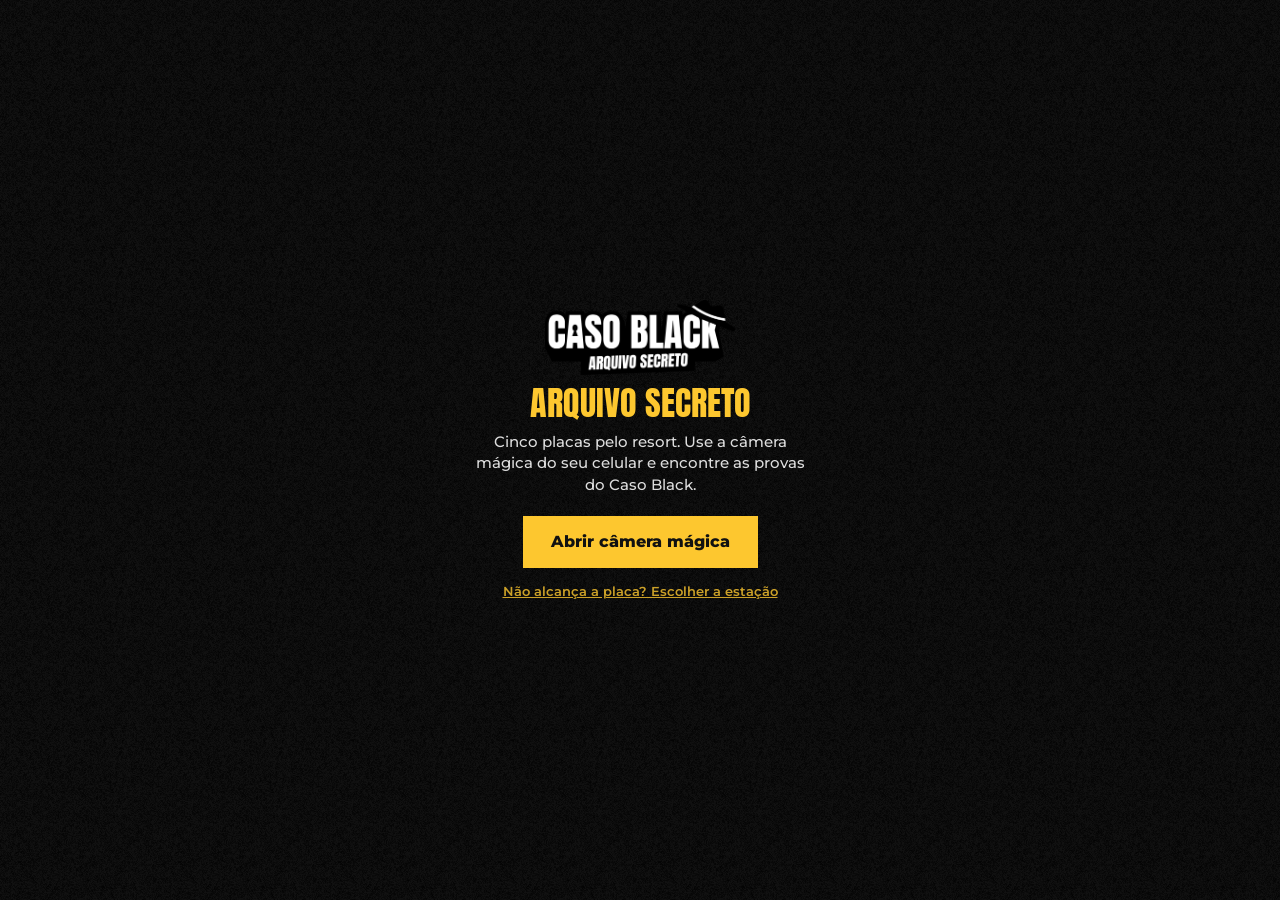
==== ar8w/index.html @ 34181652 "Legendas: falas em dupla Lucas e Cacá (abertura e estações) Co-Authored-By: Claude Opus 5.5 <noreply" ====
<!doctype html>
<html lang="pt-BR">
<head>
<meta charset="utf-8">
<meta name="viewport" content="width=device-width,initial-scale=1,viewport-fit=cover,user-scalable=no">
<title>Caso Black · Câmera mágica</title>
<link rel="preconnect" href="https://fonts.googleapis.com">
<link href="https://fonts.googleapis.com/css2?family=Anton&family=Caveat:wght@600;700&family=Courier+Prime:wght@400;700&family=Montserrat:wght@500;600;700;800&display=swap" rel="stylesheet">
<script type="importmap">{"imports":{"three":"./vendor/three.module.min.js"}}</script>
<link rel="stylesheet" href="./jogo.css?v=25">
<style>
html,body{margin:0;height:100%;overflow:hidden;background:#111;color:#fff;font-family:Montserrat,sans-serif;overscroll-behavior:none}
#camera{position:fixed;inset:0;width:100vw;height:100vh;display:block}
#css3d{position:fixed;inset:0;z-index:5;pointer-events:none;overflow:hidden} /* FullWindowCanvas move o canvas pro fim do body */#css3d .e1{pointer-events:auto}
#inicio,#erro{position:fixed;inset:0;z-index:20;display:grid;place-items:center;padding:24px;background:#111 url(../assets/ruido.webp);text-align:center}
#inicio[hidden],#erro[hidden],[hidden]{display:none!important}
.caixa{max-width:340px}.caixa img{width:190px;margin:0 auto 10px;display:block}
.caixa h1{font:400 34px/1.05 Anton,sans-serif;color:#fdc72f;text-transform:uppercase;margin:0 0 10px}
.caixa p{font:500 15px/1.45 Montserrat,sans-serif;margin:0 0 20px;color:#ddd}
#abrir,#erro button{min-height:52px;padding:0 28px;border:0;background:#fdc72f;color:#111;font:800 16px Montserrat,sans-serif;cursor:pointer}
#abrir:disabled{opacity:.6}
#status{position:fixed;left:50%;top:calc(14px + env(safe-area-inset-top));transform:translateX(-50%);z-index:10;background:#111d;color:#fdc72f;font:700 14px 'Courier Prime',monospace;padding:10px 14px;max-width:calc(100% - 200px);text-align:center}
#limitado{position:fixed;right:12px;top:calc(62px + env(safe-area-inset-top));z-index:10;background:#c8102e;color:#fff;font:700 11px Montserrat;padding:5px 8px}
#credito{position:fixed;left:0;right:0;bottom:calc(6px + env(safe-area-inset-bottom));z-index:10;text-align:center;font:600 10px Montserrat,sans-serif;color:#fffb;text-shadow:0 1px 2px #000}
#credito a{color:inherit}
#debug{position:fixed;left:8px;bottom:calc(24px + env(safe-area-inset-bottom));z-index:10;font:700 11px monospace;color:#0f0;text-shadow:0 1px 2px #000}
</style>
</head>
<body>
<canvas id="camera"></canvas>
<div id="css3d"></div>
<div id="status" hidden></div>
<div id="limitado" hidden>Mexa o celular devagar</div>
<section id="inicio"><div class="caixa">
  <img src="../assets/cb-logo.png" alt="Caso Black">
  <h1>Arquivo secreto</h1>
  <p>Cinco placas pelo resort. Use a câmera mágica do seu celular e encontre as provas do Caso Black.</p>
  <button id="abrir" disabled>Carregando…</button>
  <button class="sem-mira link">Não alcança a placa? Escolher a estação</button>
</div></section>
<section id="erro" hidden><div class="caixa"><h1>Ops</h1><p></p><button onclick="location.reload()">Recarregar</button></div></section>
<div id="credito">AR por 8th Wall · Niantic Spatial · <a href="./xr/LICENSE" target="_blank">licença</a></div>
<div id="debug"></div>
<div id="demo-palco" hidden></div>
<div id="fala-espera"><div id="balao" hidden role="status" aria-live="polite"><img id="beRetrato" src="../assets/be-cabeca.png" alt="Bê" hidden><div><b id="beNome"></b><p id="beTx"></p><button id="fala-repetir" hidden aria-label="Ouvir a fala de novo">🔊 Ouvir de novo</button><button id="fala-proxima" hidden>Continuar</button></div></div></div>
<aside id="mochila" aria-label="Mochila"><b>MOCHILA <span id="dentes" aria-label="Dentes coletados"></span></b><button data-item="lente" aria-pressed="false"></button><button data-item="chave" aria-pressed="false"></button></aside>
<button id="reset" hidden>Reset</button>
<button id="sair-camera" hidden aria-label="Voltar ao início"><svg viewBox="0 0 24 24" aria-hidden="true"><path d="M15 5l-7 7 7 7"/></svg><span>Início</span></button>
<div id="rastro-guia" hidden><i>⬆</i><b></b><small></small></div>
<button id="fixar" hidden>📌 Trazer pra tela</button>
<header id="tela-cheia" hidden><div><span class="tc-onde"></span><small>📌 Tela cheia · mire a placa pra voltar à câmera</small></div><button class="tc-sair">📷 Câmera</button></header>
<div id="aviso" role="status" aria-live="polite" hidden></div>
<button class="sem-mira" id="mirar" hidden>Não consigo mirar</button>
<section id="estacoes" hidden><div class="caixa"><h1>Qual estação?</h1><p>O número fica embaixo da placa.</p><div class="numeros"><button data-estacao="1">1</button><button data-estacao="2">2</button><button data-estacao="3">3</button><button data-estacao="4">4</button><button data-estacao="5">5</button></div><button class="fechar link">Voltar</button></div></section>
<script type="module" src="./app.js?v=33"></script>
</body>
</html>
---- ar8w/jogo.css ----
/* Extensão do quadro de cortiça existente, na mesma escala 600×800. */
#css3d .estacao,#css3d .verso{pointer-events:auto}
.e1.estacao{gap:12px}.e1.estacao .e1-ficha{min-height:108px}.e1 .e1-dica,.e1 .e1-segue,.e1 .usar-lente,.e1 .ler-chave,.e1 .escolher-foto{min-height:46px;border:0;background:#fdc72f;padding:10px 18px;font:800 17px Montserrat,sans-serif;color:#111}
.e1 .e1-dica{background:#111;color:#fdc72f;font-size:15px;flex:none}.e1 .fala-slot{flex:none;min-height:100px}
#balao{background:#111;border:0;color:#fff;padding:10px 14px;display:flex;align-items:center;gap:12px;font:600 16px/1.3 Montserrat,sans-serif;pointer-events:auto;text-align:left}
#balao p{margin:4px 0}#beNome{font:700 14px 'Courier Prime',monospace;text-transform:uppercase;color:#fdc72f}#beRetrato{width:70px;height:76px;object-fit:contain}#fala-proxima{min-height:38px;border:0;padding:5px 16px;background:#fdc72f;color:#111;font:700 14px Montserrat,sans-serif;cursor:pointer}
#fala-espera{position:fixed;left:50%;top:18%;transform:translateX(-50%);width:min(520px,90vw);z-index:25}#fala-espera #balao{font-size:16px}
#mochila{position:fixed;bottom:calc(26px + env(safe-area-inset-bottom));right:12px;z-index:12;display:flex;align-items:center;gap:8px;background:#111e;border:2px solid #b88a57;padding:8px;color:#fdc72f}
#mochila>b{font:700 10px 'Courier Prime',monospace;max-width:65px;line-height:1.6}#dentes{display:block;font-size:17px;white-space:nowrap}#mochila button{width:55px;height:65px;border:1px solid #b88a57;background:#332416;cursor:grab;touch-action:none;color:#fff;font:700 10px Montserrat,sans-serif;padding:3px}#mochila svg,#mochila img{height:38px;width:100%;display:block;object-fit:contain}#mochila .vazio{opacity:.35}#mochila [aria-pressed=true]{outline:3px solid #fdc72f}
.item-voando{position:fixed;width:70px;height:70px;z-index:100;pointer-events:none;filter:drop-shadow(0 5px 6px #0008)}.item-voando img{width:100%;height:100%;object-fit:contain}
#mochila button>img{height:38px;width:100%;display:block;object-fit:contain}.item-voando>img{width:100%;height:100%;object-fit:contain}
#reset{position:fixed;left:8px;bottom:30px;z-index:30;background:#111b;color:#fff9;border:1px solid #fff3;font:11px monospace;padding:6px}
body.demo{background:#191511}#demo-palco{position:absolute;top:8px;left:50%;transform:translateX(-50%)}#demo-palco .e1{position:absolute}
.pegadas{column-gap:24px!important;row-gap:18px!important}.pegadas .e1-ok{outline:5px solid #fdc72f}.estacao .e1-carimbo{max-width:450px}.estacao .e1-fim{padding-bottom:175px;inset:0;z-index:6}.estacao .fala-slot{position:relative;z-index:7}.estacao .e1-carimbo p{font-size:19px}.estacao .dente{font-weight:800;color:#c8102e}.estacao .testemunha{font:700 15px 'Courier Prime';color:#203b80;border-top:2px dashed #203b8055;padding-top:8px}
.montagem{display:grid;grid-template-columns:1fr 1fr;gap:18px;height:100%}.tiras,.encaixe{display:flex;flex-direction:column;gap:16px;min-width:0}.tira{padding:14px 9px;flex:1;text-align:left;min-height:64px;font:700 23px/1.3 'Courier Prime',monospace!important}.tira:disabled{visibility:hidden}.encaixe{border:3px dashed #583a23;background:#65452a25;padding:10px;gap:0}.encaixe small{margin:auto;text-align:center;font:700 16px 'Courier Prime',monospace}.encaixe .tira{flex:none;background:#f4f1ea;border-bottom:1px dashed #9d8f7d;font-size:20px!important;min-height:0}
.camera-fotos{height:calc(100% - 27px);display:flex;flex-direction:column;gap:10px}.cena{position:relative;min-height:0;flex:1;border:3px solid #fff;background:#d9d2c3;overflow:hidden}.cena>img{width:100%;height:100%;object-fit:fill}.camtag{position:absolute;left:0;right:0;top:0;background:#111;color:#fdc72f;font:700 12px 'Courier Prime';padding:3px 6px;pointer-events:none}.dif{position:absolute;min-width:38px;min-height:38px;transform:translate(-50%,-50%);background:none;border:0}.dif.e1-ok,[data-marca]{border:4px solid #c8102e;border-radius:50%;pointer-events:none}.progresso{font:700 16px 'Courier Prime',monospace;min-height:27px;color:#111}
.lente-alvo{height:100%;display:grid;place-items:center;border:3px dashed #583a23;position:relative}.pegadas-pipoca{font-size:80px;filter:drop-shadow(0 0 8px #fdc72f)}.memoria{display:grid;grid-template-columns:repeat(3,1fr);grid-template-rows:repeat(4,1fr);gap:10px;height:100%}.carta{padding:5px;display:grid;place-items:center}.carta>b{font:44px Anton;color:#583a23}.carta span{font:700 15px Caveat,cursive;text-align:center}.carta img{display:block;height:48px;max-width:100%;object-fit:contain;margin:auto}.carta.e1-ok{background:#e7dfc9;outline:3px solid #fdc72f}
.jogo-cadeado{position:relative}.cadeado{position:absolute;cursor:pointer}.cad-foto{position:relative;height:100%;aspect-ratio:499/596;margin:0 auto;filter:drop-shadow(0 6px 6px #0007)}.cad-foto img{position:absolute;display:block}.cad-foto .corpo{left:0;bottom:0;width:100%;z-index:1}.arco{left:10.2%;top:0;width:79.6%;transform-origin:88% 100%;transition:transform .7s cubic-bezier(.3,1.6,.5,1)}.aberto .arco{transform:translateY(-22%) rotate(-28deg)}.fechadura{position:absolute;width:20px;height:25px;pointer-events:none}.instrucao-chave{font:700 21px/1.4 'Courier Prime';margin:12px 0}.tempo{height:calc(100% - 28px);display:flex;flex-direction:column;gap:13px;position:relative;padding-left:20px}.tempo:before{content:'';position:absolute;left:7px;top:8px;bottom:8px;width:4px;background:#c8102e}.cartao{flex:1;min-height:50px;display:flex;align-items:center;gap:16px;padding:8px 12px;text-align:left;font:700 18px/1.2 'Courier Prime'!important}.cartao strong{font-size:25px;white-space:nowrap}.cartao .e1-tacha{left:-14px;top:50%}.cartao.e1-ok{background:#e7dfc9}.cartao.e1-ok:after{content:'✓';margin-left:auto;color:#c8102e}
.e1.verso{padding:0;background:transparent;border:0;box-shadow:none;display:block;pointer-events:none}.verso .leitura-moldura{position:absolute;left:60px;top:155px;width:480px;height:282px;border:3px dashed #fdc72f;pointer-events:auto}.leitura-status{position:absolute;left:0;right:0;bottom:-50px;text-align:center;background:#111e;color:#fdc72f;font:700 16px 'Courier Prime';padding:10px}.leitura-socorro{position:absolute;left:50%;bottom:-104px;transform:translateX(-50%);pointer-events:auto;background:#fdc72f;color:#111;border:0;border-radius:8px;font:700 15px 'Courier Prime';padding:10px 14px}.verso-rodape{position:absolute;left:20px;right:20px;bottom:15px;pointer-events:auto}.demo-chave{position:absolute;inset:0}.demo-chave canvas{width:100%;height:100%;object-fit:cover;object-position:50% 36%;display:block}.demo-dentes{display:flex;gap:12px;position:absolute;top:100%;margin-top:68px;width:100%}.demo-dentes button{flex:1;min-height:50px;background:#f4f1ea;border:3px solid #fff;font:700 25px 'Courier Prime'}.demo-chave .ler-chave{position:absolute;top:100%;margin-top:130px;left:0;right:0}.verso .final-revelado{position:absolute;top:45px;left:100px;width:400px;text-align:center}.digital{width:230px;height:300px;filter:drop-shadow(0 0 13px #fdc72f);fill:none;stroke:#e7b741;stroke-width:6;stroke-linecap:round}.be-final{width:110px;height:120px;object-fit:contain;display:block;margin:0 auto}.foto-convite{padding-top:10px;text-align:center}.album{display:flex;gap:8px;justify-content:center}.album img{width:75px;height:65px;object-fit:cover;border:3px solid #fff;margin-top:10px}

/* Guia da chave em AR: copiar por cima com caneta. */
.chave-guia{position:absolute;z-index:2;inset:-3px;width:calc(100% + 6px);height:calc(100% + 6px);pointer-events:none;fill:none;stroke-linejoin:round;stroke-linecap:round}.chave-guia .sombra{stroke:#111;stroke-width:24;opacity:.35}.chave-guia .traco{stroke:#fdc72f;stroke-width:13;stroke-dasharray:34 16;animation:guia-anda 1.2s linear infinite}.chave-guia .falta{fill:#fdc72f;stroke:#111;stroke-width:4;font:800 64px Montserrat,sans-serif;text-anchor:middle;paint-order:stroke}.chave-guia .sombra .falta{display:none}.chave-guia.guardada{display:none}@keyframes guia-anda{to{stroke-dashoffset:-50}}
#fala-repetir{min-height:38px;border:2px solid #fdc72f;padding:5px 12px;background:transparent;color:#fdc72f;font:700 14px Montserrat,sans-serif;cursor:pointer;margin-right:8px}

.verso .verso-rodape{left:300px}
/* Resgate sem AR: painel preso na tela e escolha da estação pelo número da placa */
/* Tela cheia = polaroid presa com fita sobre a câmera desfocada. */
body.fixado::before{content:'';position:fixed;inset:0;z-index:7;background:radial-gradient(circle at 50% 40%,#2b241ccc,#0f0c09f2);-webkit-backdrop-filter:blur(12px);backdrop-filter:blur(12px)}
body.fixado #demo-palco{position:fixed;z-index:8;top:calc(50% + env(safe-area-inset-top)/2);box-sizing:content-box;padding:12px 12px 74px;background:linear-gradient(160deg,#fbf8f1,#efe8da);border-radius:3px;box-shadow:0 1px 0 #fff inset,0 18px 40px #000b,0 3px 8px #0007;transform:translate(-50%,-50%) rotate(-1.4deg);animation:tc-entra .45s cubic-bezier(.2,.9,.3,1.15)}
body.fixado #demo-palco .e1{left:12px;top:12px;box-shadow:0 0 0 1px #0002}
body.fixado #demo-palco::before{content:'';position:absolute;z-index:3;top:-14px;left:50%;width:120px;height:30px;transform:translateX(-50%) rotate(3deg);background:#f3e7b8b8;box-shadow:0 1px 3px #0003;clip-path:polygon(3% 0,97% 4%,100% 50%,96% 100%,4% 96%,0 50%)}
@keyframes tc-entra{from{opacity:0;transform:translate(-50%,-44%) rotate(-7deg) scale(.88)}to{opacity:1;transform:translate(-50%,-50%) rotate(-1.4deg)}}
body.fixado #fixar{display:none}
#tela-cheia{position:absolute;left:0;right:0;bottom:0;height:74px;display:flex;align-items:center;gap:10px;padding:0 14px 0 18px;box-sizing:border-box;color:#2a2219}
#tela-cheia[hidden]{display:none}#tela-cheia div{flex:1;min-width:0;display:grid;line-height:1.05}
#tela-cheia .tc-onde{font:700 27px Caveat,cursive;white-space:nowrap;overflow:hidden;text-overflow:ellipsis}#tela-cheia small{font:600 10.5px Montserrat,sans-serif;letter-spacing:.02em;opacity:.6;margin-top:3px}
#tela-cheia .tc-sair{flex:none;min-height:44px;padding:0 14px;border:2px solid #2a2219;border-radius:22px;background:transparent;color:#2a2219;font:800 13px Montserrat,sans-serif;cursor:pointer;transform:rotate(1.4deg)}#tela-cheia .tc-sair:active{background:#2a2219;color:#fbf8f1}
#aviso{position:fixed;z-index:26;left:50%;bottom:calc(190px + env(safe-area-inset-bottom));transform:translateX(-50%);max-width:88vw;padding:12px 18px;background:#191511f0;border:2px solid #fdc72f;color:#fff;font:800 14px Montserrat,sans-serif;text-align:center;animation:tc-entra .3s ease-out}#aviso[hidden]{display:none}
#fixar,#mirar{position:fixed;z-index:13;min-height:44px;padding:0 14px;border:2px solid #fdc72f;background:#111e;color:#fdc72f;font:800 13px Montserrat,sans-serif;cursor:pointer}
#fixar{left:12px;bottom:calc(122px + env(safe-area-inset-bottom))}
#mirar{left:12px;top:calc(62px + env(safe-area-inset-top));font-size:11px;min-height:36px;border-width:1px}
body.fixado #mirar{display:none}
#estacoes{position:fixed;inset:0;z-index:30;display:grid;place-items:center;padding:24px;background:#111f}
#estacoes .numeros{display:grid;grid-template-columns:repeat(5,1fr);gap:8px;margin-bottom:18px}
#estacoes .numeros button{aspect-ratio:1;border:0;background:#fdc72f;color:#111;font:400 34px Anton,sans-serif;cursor:pointer}
.caixa .link{display:block;margin:14px auto 0;background:none;border:0;color:#fdc72fcc;font:600 13px Montserrat,sans-serif;text-decoration:underline;cursor:pointer}
/* Legibilidade: texto solto sobre a cortiça vira etiqueta escura (preto na cortiça some na câmera) */
.e1 .progresso,.e1 .instrucao-chave,.e1 .montagem small{align-self:flex-start;background:#111e;color:#fdc72f;padding:4px 10px}
/* Mochila: só o que já foi achado; dentes desenhados numa chave em miniatura */
#mochila[hidden],#mochila button[hidden],#dentes[hidden]{display:none}
#mochila>b{max-width:none}#dentes svg{width:78px;height:33px;margin-top:4px;fill:none;stroke:#fdc72f;stroke-width:3;stroke-linejoin:round}
#dentes .falta{fill:#fdc72f80;stroke:none;font:700 13px 'Courier Prime',monospace;text-anchor:middle}
/* "Não consigo mirar" sai do topo (batia no texto de status) e fica empilhado acima do "Trazer pra tela" */
#mirar{top:auto;bottom:calc(176px + env(safe-area-inset-bottom))}

.e1.alto{height:1140px}.alto .camera-fotos{height:auto}.alto .cena{flex:none;aspect-ratio:1024/682}
.rastro-aviso{display:grid;justify-items:center;gap:12px;padding:20px 16px;text-align:center;background:#fffdf6;box-shadow:0 6px 16px #0006;transform:rotate(-1deg)}.rastro-aviso b{font:400 34px Anton,sans-serif;color:#583a23;letter-spacing:.03em}.rastro-aviso small{font:700 18px 'Courier Prime',monospace;color:#583a23}.e1 .nao-sigo{min-height:44px;border:2px solid #583a23;background:transparent;padding:8px 16px;font:700 15px Montserrat,sans-serif;color:#583a23}
#calibrar{position:fixed;left:12px;right:12px;top:calc(64px + env(safe-area-inset-top));z-index:14;background:#111e;color:#fdc72f;border:2px solid #fdc72f;padding:10px;font:700 13px 'Courier Prime',monospace;display:grid;gap:8px}#calibrar div{display:flex;flex-wrap:wrap;gap:6px}#calibrar button{min-height:40px;padding:0 10px;border:0;background:#fdc72f;color:#111;font:800 13px Montserrat,sans-serif}#calibrar pre{margin:0;white-space:pre-wrap;word-break:break-all;color:#fff;font-size:12px;max-height:30vh;overflow:auto}
/* 22/10e: sair da câmera, guia do rastro, espaços fixos da mochila, foto por estação */
#sair-camera{position:fixed;z-index:45;left:calc(12px + env(safe-area-inset-left));top:calc(12px + env(safe-area-inset-top));display:flex;align-items:center;gap:4px;height:44px;padding:0 16px 0 10px;border:0;border-radius:22px;background:rgba(17,17,17,.62);-webkit-backdrop-filter:blur(10px);backdrop-filter:blur(10px);box-shadow:0 4px 14px #0006,inset 0 0 0 1px #fff3;color:#fff;font:800 13px Montserrat,sans-serif;letter-spacing:.02em;cursor:pointer}
#sair-camera[hidden]{display:none}
#sair-camera svg{width:22px;height:22px;fill:none;stroke:#fdc72f;stroke-width:3;stroke-linecap:round;stroke-linejoin:round}
#sair-camera:active{transform:scale(.94)}
#sair-camera[hidden],#rastro-guia[hidden]{display:none}
#rastro-guia{position:fixed;z-index:11;left:50%;top:calc(70px + env(safe-area-inset-top));transform:translateX(-50%);display:grid;justify-items:center;gap:4px;background:#111d;border:2px solid #fdc72f;padding:10px 16px;color:#fdc72f;pointer-events:none;text-align:center}
#rastro-guia i{font:normal 46px/1 sans-serif;display:block;transition:transform .2s linear}#rastro-guia b{font:800 13px Montserrat,sans-serif;color:#fff}#rastro-guia small{font:600 10px 'Courier Prime',monospace}
#rastro-guia.chegou{border-color:#c8102e;background:#c8102ee6}#rastro-guia.chegou i{animation:guia-pulsa .6s ease-in-out infinite alternate}@keyframes guia-pulsa{to{scale:1.25}}
#mochila button.vazio{opacity:.45;cursor:default}#mochila button.vazio>img{filter:grayscale(1) brightness(.5)}
.e1-carimbo .vire{color:#c8102e;font:400 22px/1.15 Anton,sans-serif}.e1-carimbo .vire[hidden]{display:none}
.e1 .e1-fotos{display:flex;gap:10px;justify-content:center;align-items:center;margin-top:14px;flex-wrap:wrap}.e1 .e1-fotos .e1-foto{min-height:46px;border:2px solid #111;background:#fff;color:#111;font:800 14px Montserrat,sans-serif;padding:0 16px;cursor:pointer}
.e1 .e1-baixar{display:flex;align-items:center;gap:8px;color:#111;font:700 13px Montserrat,sans-serif}.e1-baixar[hidden]{display:none}.e1-baixar img{height:54px;border:2px solid #fff}


/* Câmera de foto (foto.js): abre direto. Com AR o centro é transparente e mostra o vídeo da câmera mágica. */
body.fotografando::before{display:none}
body.fotografando > :not(#camera):not(#foto-camera){visibility:hidden}
#foto-camera{position:fixed;inset:0;z-index:60;display:flex;flex-direction:column;color:#fff;font-family:Montserrat,sans-serif}
#foto-camera header{padding:calc(14px + env(safe-area-inset-top)) 16px 12px;background:linear-gradient(#000c,#0000);text-align:center}
#foto-camera header b{display:block;font:400 22px Anton,sans-serif;color:#fdc72f;letter-spacing:.03em}
#foto-camera header small{font-size:13px;opacity:.85}
#foto-camera .fc-visor{position:relative;flex:1;margin:0 16px;overflow:hidden;border-radius:6px}
#foto-camera .fc-visor video{position:absolute;inset:0;width:100%;height:100%;object-fit:cover;background:#000}
#foto-camera .fc-visor video.espelho{transform:scaleX(-1)}
#foto-camera .fc-visor i{position:absolute;width:34px;height:34px;border:4px solid #fdc72f}
#foto-camera .fc-visor i:nth-of-type(1){top:10px;left:10px;border-right:0;border-bottom:0}
#foto-camera .fc-visor i:nth-of-type(2){top:10px;right:10px;border-left:0;border-bottom:0}
#foto-camera .fc-visor i:nth-of-type(3){bottom:10px;left:10px;border-right:0;border-top:0}
#foto-camera .fc-visor i:nth-of-type(4){bottom:10px;right:10px;border-left:0;border-top:0}
#foto-camera .fc-acoes{display:grid;grid-template-columns:1fr auto 1fr;align-items:center;gap:12px;padding:18px 20px calc(22px + env(safe-area-inset-bottom));background:linear-gradient(#0000,#000c)}
#foto-camera .fc-pular,#foto-camera .fc-virar{justify-self:start;height:44px;padding:0 16px;border:0;border-radius:22px;background:rgba(17,17,17,.62);box-shadow:inset 0 0 0 1px #fff3;color:#fff;font:700 14px Montserrat,sans-serif;cursor:pointer}
#foto-camera .fc-virar{justify-self:end;font-size:20px}
#foto-camera .fc-disparo{width:78px;height:78px;border-radius:50%;border:5px solid #fff;background:#fdc72f;box-shadow:0 0 0 4px #0006,0 6px 18px #0008;cursor:pointer}
#foto-camera .fc-disparo:active{transform:scale(.92)}
#foto-camera .fc-disparo:disabled{opacity:.6}
#foto-camera .fc-pronta{position:absolute;inset:0;display:flex;flex-direction:column;align-items:center;justify-content:center;gap:16px;padding:calc(20px + env(safe-area-inset-top)) 18px calc(20px + env(safe-area-inset-bottom));background:#111}
#foto-camera .fc-pronta[hidden]{display:none}
#foto-camera .fc-pronta img{box-sizing:border-box;max-width:100%;max-height:62vh;border:6px solid #fff;box-shadow:0 10px 30px #000a;transform:rotate(-1.5deg)}
#foto-camera .fc-pronta div{display:flex;flex-wrap:wrap;justify-content:center;gap:10px}
#foto-camera .fc-pronta a,#foto-camera .fc-pronta button{display:inline-flex;align-items:center;min-height:46px;padding:0 18px;border:2px solid #fdc72f;background:#111;color:#fdc72f;font:800 14px Montserrat,sans-serif;text-decoration:none;cursor:pointer}
#foto-camera .fc-pronta .fc-ok{background:#fdc72f;color:#111}
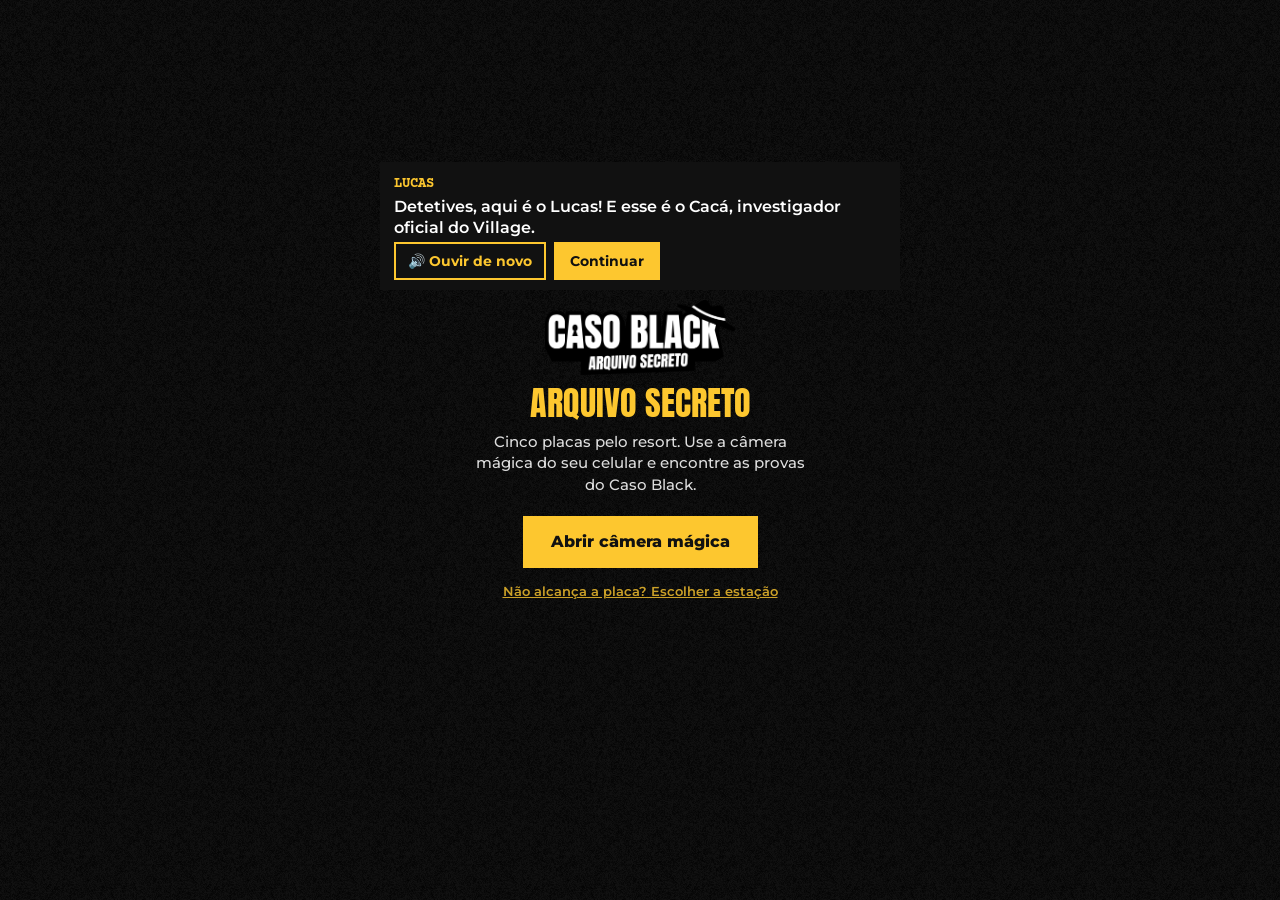
==== commit 9651483b: "Caso Black: roteiro Lucas+Cacá intercalado, vozes VoiceStudio, vídeos do Cacá recortados Co-Authored" ====
--- a/ar8w/index.html
+++ b/ar8w/index.html
@@ -1,6 +1,7 @@
 <!doctype html>
 <html lang="pt-BR">
 <head>
+<link rel="icon" type="image/png" href="../assets/cb-logo.png?v=20261023">
 <meta charset="utf-8">
 <meta name="viewport" content="width=device-width,initial-scale=1,viewport-fit=cover,user-scalable=no">
 <title>Caso Black · Câmera mágica</title>
@@ -52,6 +53,6 @@
 <div id="aviso" role="status" aria-live="polite" hidden></div>
 <button class="sem-mira" id="mirar" hidden>Não consigo mirar</button>
 <section id="estacoes" hidden><div class="caixa"><h1>Qual estação?</h1><p>O número fica embaixo da placa.</p><div class="numeros"><button data-estacao="1">1</button><button data-estacao="2">2</button><button data-estacao="3">3</button><button data-estacao="4">4</button><button data-estacao="5">5</button></div><button class="fechar link">Voltar</button></div></section>
-<script type="module" src="./app.js?v=33"></script>
+<script type="module" src="./app.js?v=36"></script>
 </body>
 </html>
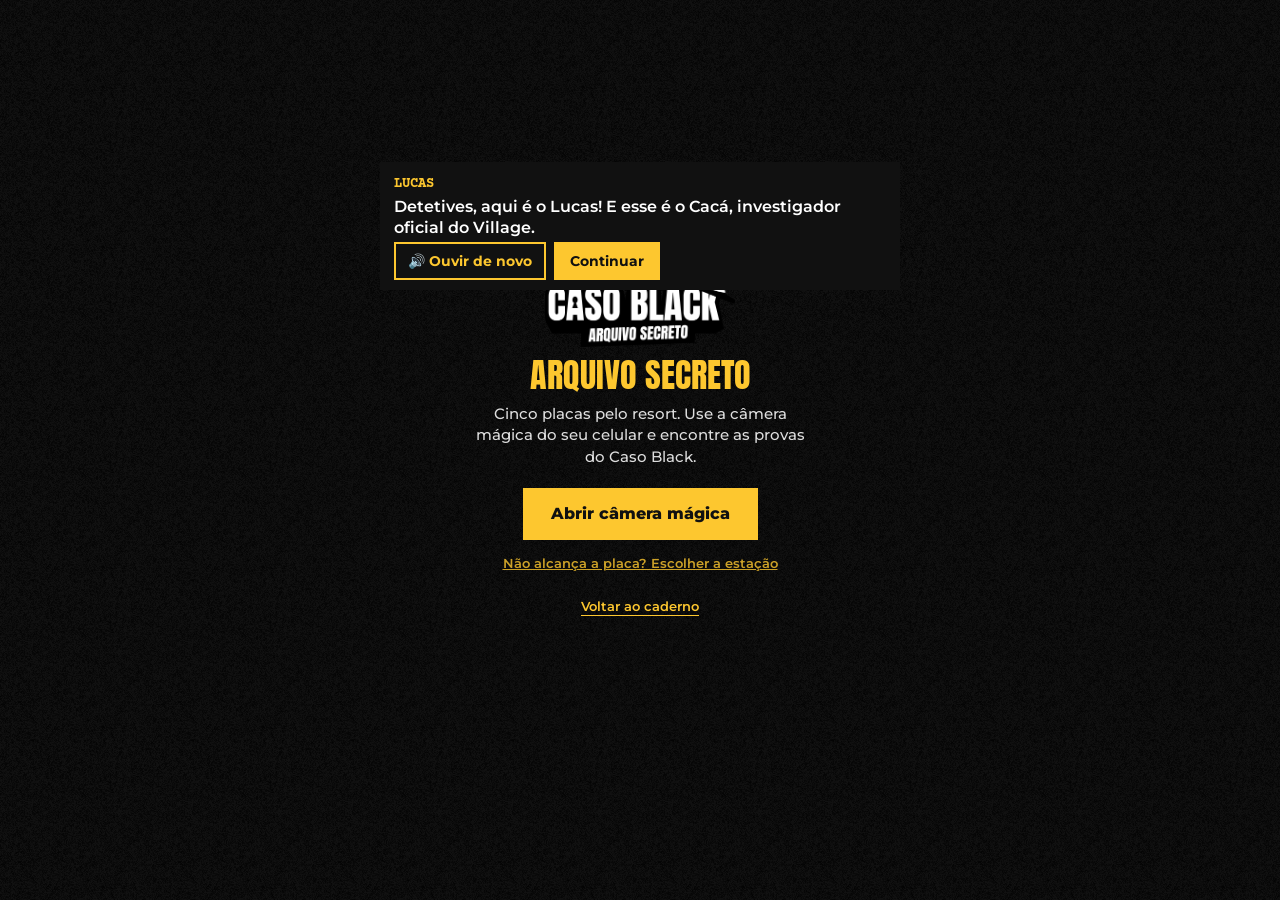
==== commit 81bf172c: "Corrige retomada da camera, cancelamento de estacoes e fluxo dos envelopes" ====
--- a/ar8w/index.html
+++ b/ar8w/index.html
@@ -38,8 +38,9 @@
   <p>Cinco placas pelo resort. Use a câmera mágica do seu celular e encontre as provas do Caso Black.</p>
   <button id="abrir" disabled>Carregando…</button>
   <button class="sem-mira link">Não alcança a placa? Escolher a estação</button>
+  <a class="link" href="../">Voltar ao caderno</a>
 </div></section>
-<section id="erro" hidden><div class="caixa"><h1>Ops</h1><p></p><button onclick="location.reload()">Recarregar</button></div></section>
+<section id="erro" hidden><div class="caixa"><h1>Ops</h1><p></p><button id="erro-recarregar">Tentar novamente</button><a class="link" href="../">Voltar ao caderno</a></div></section>
 <div id="credito">AR por 8th Wall · Niantic Spatial · <a href="./xr/LICENSE" target="_blank">licença</a></div>
 <div id="debug"></div>
 <div id="demo-palco" hidden></div>
@@ -53,6 +54,7 @@
 <div id="aviso" role="status" aria-live="polite" hidden></div>
 <button class="sem-mira" id="mirar" hidden>Não consigo mirar</button>
 <section id="estacoes" hidden><div class="caixa"><h1>Qual estação?</h1><p>O número fica embaixo da placa.</p><div class="numeros"><button data-estacao="1">1</button><button data-estacao="2">2</button><button data-estacao="3">3</button><button data-estacao="4">4</button><button data-estacao="5">5</button></div><button class="fechar link">Voltar</button></div></section>
+<script src="../dados.js?v=dados1"></script>
 <script type="module" src="./app.js?v=36"></script>
 </body>
 </html>
--- a/ar8w/jogo.css
+++ b/ar8w/jogo.css
@@ -98,3 +98,8 @@
 #foto-camera .fc-pronta div{display:flex;flex-wrap:wrap;justify-content:center;gap:10px}
 #foto-camera .fc-pronta a,#foto-camera .fc-pronta button{display:inline-flex;align-items:center;min-height:46px;padding:0 18px;border:2px solid #fdc72f;background:#111;color:#fdc72f;font:800 14px Montserrat,sans-serif;text-decoration:none;cursor:pointer}
 #foto-camera .fc-pronta .fc-ok{background:#fdc72f;color:#111}
+
+.btn-caderno{display:block;margin:12px 0 0;padding:12px;min-height:44px;background:#fdc72f;color:#111;font:700 15px/1.35 Montserrat,sans-serif;text-align:center;text-decoration:none;pointer-events:auto}.btn-caderno:focus-visible{outline:3px solid #fff;outline-offset:3px}
+.btn-caderno.btn-vip{background:#111;color:#fdc72f;border:1px solid #fdc72f}
+
+.caixa a.link{display:flex;align-items:center;justify-content:center;min-height:44px;margin-top:12px;color:#fdc72f;text-underline-offset:4px}
